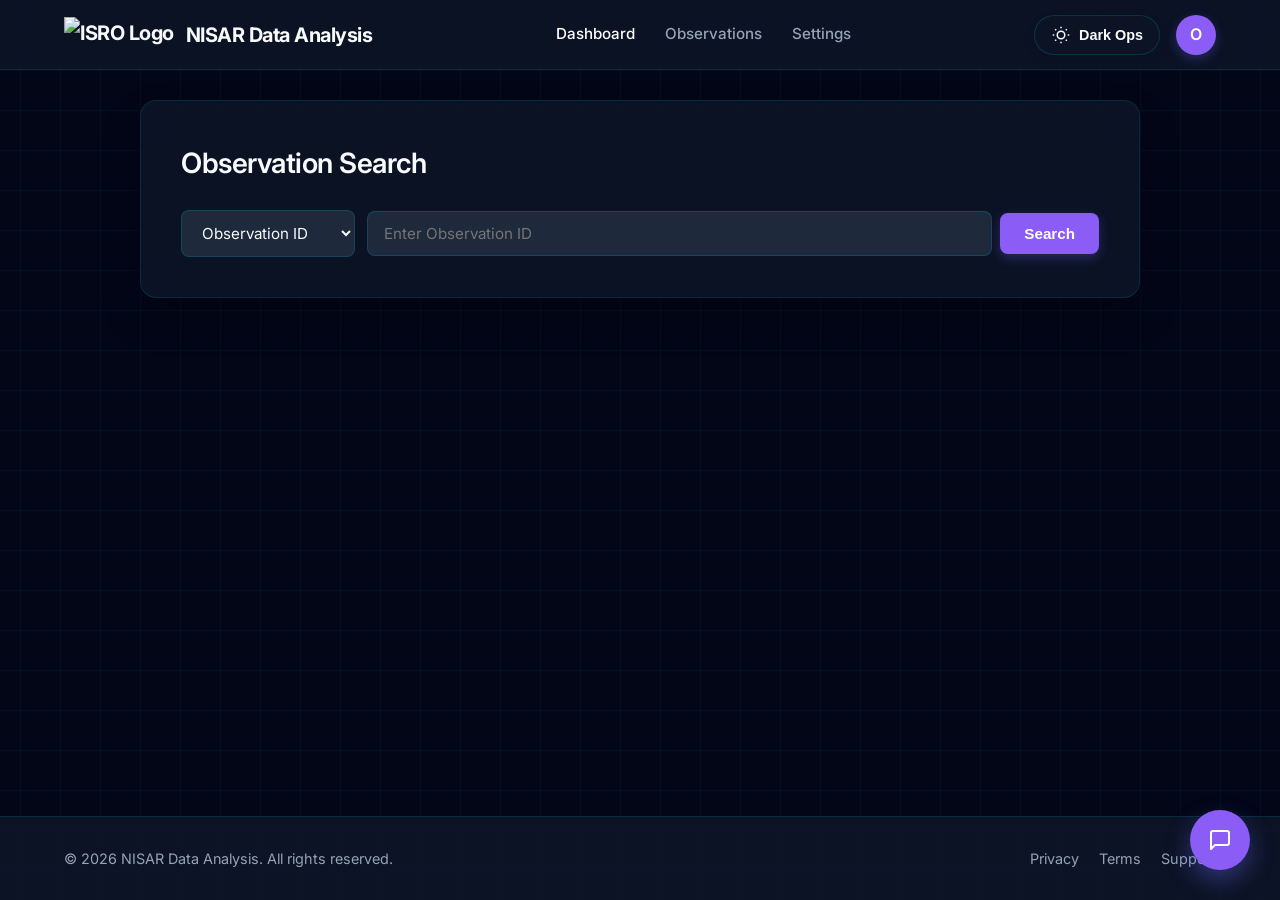
==== frontend/index.html @ b6ad2c94 "files added" ====
<!DOCTYPE html>
<html lang="en">
<head>
    <meta charset="UTF-8">
    <meta name="viewport" content="width=device-width, initial-scale=1.0">
    <title>NISAR Data Analysis</title>

    <!-- Google Fonts -->
    <link rel="preconnect" href="https://fonts.googleapis.com">
    <link rel="preconnect" href="https://fonts.gstatic.com" crossorigin>
    <link href="https://fonts.googleapis.com/css2?family=Inter:wght@300;400;500;600;700&display=swap" rel="stylesheet">

    <!-- external stylesheet -->
    <link rel="stylesheet" href="css/styles.css">
</head>
<body>

    <!-- Navbar -->
    <nav class="navbar">
        <div class="nav-brand">
            <img src="https://upload.wikimedia.org/wikipedia/en/5/58/ISRO_logo.svg" alt="ISRO Logo" style="height: 36px; object-fit: contain;">
            <span>NISAR Data Analysis</span>
        </div>
        <div class="nav-links">
            <a href="#" class="active">Dashboard</a>
            <a href="#">Observations</a>
            <a href="#">Settings</a>
        </div>
        <div class="nav-profile" style="display: flex; align-items: center; gap: 16px;">
            <button class="theme-toggle" id="themeToggle" aria-label="Toggle theme">
                <div class="toggle-icons">
                    <svg viewBox="0 0 24 24" class="sun-icon" fill="none" stroke="currentColor" stroke-width="2" width="18" height="18">
                        <circle cx="12" cy="12" r="5"></circle>
                        <line x1="12" y1="1" x2="12" y2="3"></line>
                        <line x1="12" y1="21" x2="12" y2="23"></line>
                        <line x1="4.22" y1="4.22" x2="5.64" y2="5.64"></line>
                        <line x1="18.36" y1="18.36" x2="19.78" y2="19.78"></line>
                        <line x1="1" y1="12" x2="3" y2="12"></line>
                        <line x1="21" y1="12" x2="23" y2="12"></line>
                        <line x1="4.22" y1="19.78" x2="5.64" y2="18.36"></line>
                        <line x1="18.36" y1="5.64" x2="19.78" y2="4.22"></line>
                    </svg>
                    <svg viewBox="0 0 24 24" class="moon-icon" fill="none" stroke="currentColor" stroke-width="2" width="18" height="18">
                        <path d="M21 12.79A9 9 0 1 1 11.21 3 7 7 0 0 0 21 12.79z"></path>
                    </svg>
                </div>
                <span id="themeStatusText">Dark Ops</span>
            </button>
            <div class="avatar">O</div>
        </div>
    </nav>

    <!-- Main Content -->
    <main class="main-content">
        <!-- root component -->
        <observations-app></observations-app>
    </main>

    <!-- Footer -->
    <footer class="footer">
        <div class="footer-content">
            <p>&copy; 2026 NISAR Data Analysis. All rights reserved.</p>
            <div class="footer-links">
                <a href="#">Privacy</a>
                <a href="#">Terms</a>
                <a href="#">Support</a>
            </div>
        </div>
    </footer>

    <!-- AI Chat Interface -->
    <div class="chat-widget" id="chatWidget">
        <div class="chat-header" id="chatHeader">
            <div class="chat-title">
                <span class="online-indicator"></span>
                AI Assistant
            </div>
            <button class="close-chat" id="closeChat">&times;</button>
        </div>
        <div class="chat-body" id="chatBody">
            <div class="message ai">
                Hi there! I'm your AI assistant. How can I help you with your observations today?
            </div>
        </div>
        <div class="chat-footer">
            <div class="chat-input-wrapper">
                <input type="text" id="chatInput" placeholder="Ask me anything...">
            </div>
            <button id="sendChat" class="send-btn">
                <svg viewBox="0 0 24 24" width="18" height="18" fill="none" stroke="currentColor" stroke-width="2">
                    <line x1="22" y1="2" x2="11" y2="13"></line>
                    <polygon points="22 2 15 22 11 13 2 9 22 2"></polygon>
                </svg>
            </button>
        </div>
    </div>

    <!-- Chat Toggle Button -->
    <button class="chat-toggle" id="chatToggle">
        <svg viewBox="0 0 24 24" width="24" height="24" fill="none" stroke="currentColor" stroke-width="2" stroke-linecap="round" stroke-linejoin="round">
            <path d="M21 15a2 2 0 0 1-2 2H7l-4 4V5a2 2 0 0 1 2-2h14a2 2 0 0 1 2 2z"></path>
        </svg>
    </button>

    <!-- Chat Logic -->
    <script>
        document.addEventListener('DOMContentLoaded', () => {
            const chatWidget = document.getElementById('chatWidget');
            const chatToggle = document.getElementById('chatToggle');
            const closeChat = document.getElementById('closeChat');
            const chatInput = document.getElementById('chatInput');
            const sendChat = document.getElementById('sendChat');
            const chatBody = document.getElementById('chatBody');

            // Theme Toggle Logic
            const themeToggle = document.getElementById('themeToggle');
            const themeStatusText = document.getElementById('themeStatusText');
            const body = document.body;
            
            // Function to update text
            const updateThemeText = (isLight) => {
                themeStatusText.textContent = isLight ? 'Light Lab' : 'Dark Ops';
            };

            // check saved preference
            if (localStorage.getItem('theme') === 'light') {
                body.classList.add('light-mode');
                updateThemeText(true);
            } else {
                updateThemeText(false);
            }

            themeToggle.addEventListener('click', () => {
                body.classList.toggle('light-mode');
                
                const isLight = body.classList.contains('light-mode');
                updateThemeText(isLight);
                
                if (isLight) {
                    localStorage.setItem('theme', 'light');
                } else {
                    localStorage.setItem('theme', 'dark');
                }
            });

            // Open chat
            chatToggle.addEventListener('click', () => {
                chatWidget.classList.add('active');
                chatToggle.style.transform = 'scale(0)';
            });

            // Close chat
            closeChat.addEventListener('click', () => {
                chatWidget.classList.remove('active');
                setTimeout(() => {
                    chatToggle.style.transform = 'scale(1)';
                }, 300);
            });

            // Send message
            const sendMessage = () => {
                const text = chatInput.value.trim();
                if (!text) return;

                // Add user message
                const userMsg = document.createElement('div');
                userMsg.className = 'message user';
                userMsg.textContent = text;
                chatBody.appendChild(userMsg);
                chatInput.value = '';
                
                chatBody.scrollTop = chatBody.scrollHeight;

                // Add AI mock response
                setTimeout(() => {
                    const aiMsgContainer = document.createElement('div');
                    aiMsgContainer.className = 'message ai typing';
                    aiMsgContainer.innerHTML = '<span></span><span></span><span></span>';
                    chatBody.appendChild(aiMsgContainer);
                    chatBody.scrollTop = chatBody.scrollHeight;

                    setTimeout(() => {
                        aiMsgContainer.className = 'message ai';
                        aiMsgContainer.innerHTML = ''; // clear typing indicator
                        aiMsgContainer.textContent = "I'm a frontend-only mock AI. I can't process backend requests right now, but your interface looks great! Let me know if you need to adjust anything.";
                        chatBody.scrollTop = chatBody.scrollHeight;
                    }, 1500);
                }, 400);
            };

            sendChat.addEventListener('click', sendMessage);
            chatInput.addEventListener('keypress', (e) => {
                if (e.key === 'Enter') sendMessage();
            });
        });
    </script>

    <!-- application logic as ES module -->
    <script type="module" src="js/app.js"></script>
</body>
</html>
---- frontend/css/styles.css ----
/* Space Analytics Theme Variables */
:root {
    /* Dark Mode (Default Space Theme) */
    --primary: #8b5cf6; /* Vibrant violet */
    --primary-hover: #7c3aed;
    --accent: #06b6d4; /* Cyan accent */
    --bg-color: #020617; /* Deepest blue/black */
    --surface: #0f172a;
    --surface-light: #1e293b;
    --text-main: #f8fafc;
    --text-muted: #94a3b8;
    --border: rgba(6, 182, 212, 0.2);
    --glass-bg: rgba(15, 23, 42, 0.75);
    --glass-border: rgba(6, 182, 212, 0.15);
    --grid-color: rgba(6, 182, 212, 0.05);
}

body.light-mode {
    /* Light Mode (Lab/Day Theme) */
    --primary: #4f46e5; /* Indigo */
    --primary-hover: #4338ca;
    --accent: #0284c7; /* Ocean blue */
    --bg-color: #f1f5f9; /* Slate 50 */
    --surface: #ffffff;
    --surface-light: #e2e8f0;
    --text-main: #0f172a;
    --text-muted: #475569;
    --border: rgba(15, 23, 42, 0.1);
    --glass-bg: rgba(255, 255, 255, 0.85);
    --glass-border: rgba(15, 23, 42, 0.08);
    --grid-color: rgba(15, 23, 42, 0.04);
}

* {
    box-sizing: border-box;
    margin: 0;
    padding: 0;
}

body {
    font-family: 'Inter', sans-serif;
    background-color: var(--bg-color);
    color: var(--text-main);
    display: flex;
    flex-direction: column;
    min-height: 100vh;
    line-height: 1.6;
    overflow-x: hidden;
    
    /* Space Grid Background */
    background-image: 
        linear-gradient(var(--grid-color) 1px, transparent 1px),
        linear-gradient(90deg, var(--grid-color) 1px, transparent 1px);
    background-size: 40px 40px;
    background-position: center;
    background-attachment: fixed;
    transition: background-color 0.3s ease, color 0.3s ease;
}

/* Navbar */
.navbar {
    position: fixed;
    top: 0;
    left: 0;
    right: 0;
    height: 70px;
    background: var(--glass-bg);
    backdrop-filter: blur(12px);
    -webkit-backdrop-filter: blur(12px);
    border-bottom: 1px solid var(--glass-border);
    display: flex;
    align-items: center;
    justify-content: space-between;
    padding: 0 5%;
    z-index: 1000;
}

.nav-brand {
    display: flex;
    align-items: center;
    gap: 12px;
    font-size: 1.25rem;
    font-weight: 700;
    color: var(--text-main);
    letter-spacing: -0.5px;
}

.brand-icon {
    width: 28px;
    height: 28px;
    color: var(--primary);
}

.nav-links {
    display: flex;
    gap: 30px;
}

.nav-links a {
    color: var(--text-muted);
    text-decoration: none;
    font-weight: 500;
    font-size: 0.95rem;
    transition: all 0.2s ease;
}

.nav-links a:hover, .nav-links a.active {
    color: #fff;
}

.nav-profile .avatar {
    width: 40px;
    height: 40px;
    border-radius: 50%;
    background: linear-gradient(135deg, var(--primary), #8b5cf6);
    display: flex;
    align-items: center;
    justify-content: center;
    font-weight: 600;
    color: #fff;
    box-shadow: 0 4px 12px rgba(99, 102, 241, 0.3);
    cursor: pointer;
    transition: transform 0.2s;
}

.nav-profile .avatar:hover {
    transform: scale(1.05);
}

/* Main Layout */
.main-content {
    flex: 1;
    margin-top: 100px;
    padding: 0 5%;
    margin-bottom: 60px;
}

/* Original Container but glassmorphic */
.container {
    max-width: 1000px;
    margin: auto;
    background: var(--glass-bg);
    backdrop-filter: blur(16px);
    -webkit-backdrop-filter: blur(16px);
    border: 1px solid var(--glass-border);
    padding: 40px;
    border-radius: 16px;
    box-shadow: 0 20px 40px rgba(0,0,0,0.2);
}

h2 {
    margin-bottom: 24px;
    font-weight: 600;
    font-size: 1.75rem;
    color: var(--text-main); /* Changed to use variable */
    letter-spacing: -0.5px;
}

.search-box {
    display: flex;
    gap: 12px;
    flex-wrap: wrap;
}

input, select {
    background: var(--surface-light); /* use variable instead of hardcoded rgba */
    border: 1px solid var(--border);
    padding: 12px 16px;
    font-size: 0.95rem;
    color: var(--text-main); /* Ensure visible text */
    border-radius: 8px;
    font-family: inherit;
    transition: all 0.2s;
}

body.light-mode input, body.light-mode select {
    background: #ffffff; /* pure white in light mode */
    border-color: #cbd5e1; /* visible border in light mode */
    color: #0f172a; /* dark text in light mode */
}

input:focus, select:focus {
    outline: none;
    border-color: var(--primary);
    box-shadow: 0 0 0 3px rgba(99, 102, 241, 0.2);
}

select {
    color: var(--text-main);
}
select option {
    background-color: var(--surface);
    color: var(--text-main);
}

body.light-mode select option {
    background-color: #ffffff;
    color: #0f172a;
}

/* Specific to date/time inputs which can have weird backgrounds in some browsers */
input[type="date"], input[type="time"] {
    color-scheme: dark;
}
body.light-mode input[type="date"], body.light-mode input[type="time"] {
    color-scheme: light;
}

#inputContainer {
    flex: 1;
}

#mainSearchInput {
    flex: 1;
    width: 100%;
}

button {
    padding: 12px 24px;
    font-size: 0.95rem;
    font-weight: 600;
    background: var(--primary);
    color: white; /* Buttons always look good with white text usually */
    border: none;
    cursor: pointer;
    border-radius: 8px;
    transition: all 0.2s;
    box-shadow: 0 4px 12px rgba(99, 102, 241, 0.3);
}

button:hover {
    background: var(--primary-hover);
    transform: translateY(-1px);
    box-shadow: 0 6px 16px rgba(99, 102, 241, 0.4);
}

button:active {
    transform: translateY(1px);
}

table {
    width: 100%;
    border-collapse: separate;
    border-spacing: 0;
    margin-top: 30px;
    overflow: hidden;
    border-radius: 8px;
    border: 1px solid var(--glass-border);
}

body.light-mode table {
    border-color: #cbd5e1; /* tighter border in light mode */
}

th, td {
    padding: 14px 16px;
    text-align: left;
    border-bottom: 1px solid var(--glass-border);
}

body.light-mode th, body.light-mode td {
    border-bottom-color: #e2e8f0; 
}

th {
    background: rgba(15, 23, 42, 0.8);
    color: var(--text-muted);
    font-weight: 600;
    font-size: 0.85rem;
    text-transform: uppercase;
    letter-spacing: 0.5px;
}

body.light-mode th {
    background: #f8fafc; /* light grey background */
    color: #475569; /* dark grey text */
}

td {
    color: var(--text-main);
    font-size: 0.95rem;
}

body.light-mode td {
    color: #0f172a; /* dark text */
}

tr:last-child td {
    border-bottom: none;
}

tr:hover td {
    background: rgba(255, 255, 255, 0.05); /* slightly lighter for dark mode */
}
body.light-mode tr:hover td {
    background: #f1f5f9; /* slate hover for light mode */
}

.error {
    color: #ef4444;
    background: rgba(239, 68, 68, 0.1);
    padding: 12px 16px;
    border-radius: 8px;
    border: 1px solid rgba(239, 68, 68, 0.2);
    margin-top: 20px;
    font-size: 0.95rem;
}

.session-block {
    border: 1px solid var(--glass-border);
    border-radius: 12px;
    padding: 20px;
    margin-bottom: 24px;
    background: var(--surface); /* Use surface instead of hardcoded rgba */
}
body.light-mode .session-block {
    background: #ffffff;
    border-color: #cbd5e1;
    box-shadow: 0 4px 6px -1px rgb(0 0 0 / 0.1);
}

.session-block h3 {
    margin-top: 0;
    color: var(--text-main);
    font-size: 1.25rem;
    font-weight: 600;
    margin-bottom: 16px;
}

.loading {
    margin-top: 20px;
    color: var(--text-muted);
    display: flex;
    align-items: center;
    gap: 10px;
}

.loading::after {
    content: "";
    width: 16px;
    height: 16px;
    border: 2px solid var(--text-muted);
    border-top-color: var(--primary);
    border-radius: 50%;
    animation: spin 1s linear infinite;
}

@keyframes spin {
    to { transform: rotate(360deg); }
}

/* Footer */
.footer {
    background: var(--glass-bg);
    border-top: 1px solid var(--glass-border);
    padding: 30px 5%;
    margin-top: auto;
}

.footer-content {
    display: flex;
    justify-content: space-between;
    align-items: center;
    color: var(--text-muted);
    font-size: 0.9rem;
}

.footer-links {
    display: flex;
    gap: 20px;
}

.footer-links a {
    color: var(--text-muted);
    text-decoration: none;
    transition: color 0.2s;
}

.footer-links a:hover {
    color: var(--text-main);
}

/* Chat Interface */
.chat-toggle {
    position: fixed;
    bottom: 30px;
    right: 30px;
    width: 60px;
    height: 60px;
    border-radius: 30px;
    background: linear-gradient(135deg, var(--primary), #8b5cf6);
    color: white;
    border: none;
    box-shadow: 0 10px 25px rgba(99, 102, 241, 0.4);
    cursor: pointer;
    z-index: 999;
    display: flex;
    align-items: center;
    justify-content: center;
    transition: transform 0.3s cubic-bezier(0.175, 0.885, 0.32, 1.275);
    padding: 0;
}

.chat-toggle:hover {
    transform: scale(1.1);
}

.chat-widget {
    position: fixed;
    bottom: 100px;
    right: 30px;
    width: 350px;
    height: 500px;
    background: var(--surface);
    border-radius: 20px;
    box-shadow: 0 25px 50px rgba(0,0,0,0.5);
    border: 1px solid var(--glass-border);
    display: flex;
    flex-direction: column;
    z-index: 1000;
    overflow: hidden;
    opacity: 0;
    pointer-events: none;
    transform: translateY(20px) scale(0.95);
    transition: all 0.3s cubic-bezier(0.175, 0.885, 0.32, 1.275);
    transform-origin: bottom right;
}

.chat-widget.active {
    opacity: 1;
    pointer-events: all;
    transform: translateY(0) scale(1);
}

.chat-header {
    background: rgba(15, 23, 42, 0.8);
    padding: 16px 20px;
    display: flex;
    justify-content: space-between;
    align-items: center;
    border-bottom: 1px solid var(--glass-border);
}

.chat-title {
    display: flex;
    align-items: center;
    gap: 10px;
    font-weight: 600;
    color: #fff;
}

.online-indicator {
    width: 8px;
    height: 8px;
    background: #10b981;
    border-radius: 50%;
    box-shadow: 0 0 8px #10b981;
}

.close-chat {
    background: transparent;
    border: none;
    color: var(--text-muted);
    font-size: 1.5rem;
    cursor: pointer;
    padding: 0;
    box-shadow: none;
    width: 24px;
    height: 24px;
    display: flex;
    align-items: center;
    justify-content: center;
}

.close-chat:hover {
    color: #fff;
    background: transparent;
    box-shadow: none;
    transform: none;
}

.chat-body {
    flex: 1;
    padding: 20px;
    overflow-y: auto;
    display: flex;
    flex-direction: column;
    gap: 16px;
}

.chat-body::-webkit-scrollbar {
    width: 6px;
}
.chat-body::-webkit-scrollbar-track {
    background: transparent;
}
.chat-body::-webkit-scrollbar-thumb {
    background: rgba(255,255,255,0.1);
    border-radius: 3px;
}

.message {
    max-width: 85%;
    padding: 12px 16px;
    border-radius: 14px;
    font-size: 0.9rem;
    line-height: 1.5;
    animation: fadeIn 0.3s ease;
    word-wrap: break-word;
}

@keyframes fadeIn {
    from { opacity: 0; transform: translateY(10px); }
    to { opacity: 1; transform: translateY(0); }
}

.message.ai {
    background: var(--surface-light);
    color: var(--text-main);
    align-self: flex-start;
    border-bottom-left-radius: 4px;
}

.message.user {
    background: var(--primary);
    color: #fff;
    align-self: flex-end;
    border-bottom-right-radius: 4px;
}

/* Typing animation for AI */
.typing {
    display: flex;
    gap: 4px;
    padding: 16px !important;
}

.typing span {
    display: inline-block;
    width: 6px;
    height: 6px;
    background: var(--text-muted);
    border-radius: 50%;
    animation: typing 1.4s infinite;
}

.typing span:nth-child(2) { animation-delay: 0.2s; }
.typing span:nth-child(3) { animation-delay: 0.4s; }

@keyframes typing {
    0%, 100% { transform: translateY(0); }
    50% { transform: translateY(-4px); }
}

.chat-footer {
    padding: 16px 20px;
    border-top: 1px solid var(--glass-border);
    display: flex;
    gap: 10px;
    background: rgba(30, 41, 59, 0.5);
    align-items: center;
}

.chat-footer .chat-input-wrapper {
    flex: 1;
    display: flex;
}

.chat-footer input {
    flex: 1;
    background: rgba(15, 23, 42, 0.6);
    border: 1px solid var(--glass-border);
    border-radius: 20px;
    padding: 10px 16px;
    font-size: 0.9rem;
    color: #fff;
}

.chat-footer input:focus {
    box-shadow: none;
    border-color: var(--text-muted);
}

.chat-footer button.send-btn {
    width: 40px;
    height: 40px;
    border-radius: 20px;
    padding: 0;
    display: flex;
    align-items: center;
    justify-content: center;
}

/* Theme Toggle */
.theme-toggle {
    background: rgba(15, 23, 42, 0.4);
    border: 1px solid var(--border);
    color: var(--text-main);
    height: 40px;
    padding: 0 16px;
    border-radius: 20px;
    display: flex;
    align-items: center;
    gap: 8px;
    cursor: pointer;
    transition: all 0.3s;
    font-weight: 600;
    font-size: 0.9rem;
    box-shadow: 0 4px 12px rgba(0,0,0,0.1);
}

body.light-mode .theme-toggle {
    background: #ffffff;
    border-color: #cbd5e1;
    color: #0f172a;
    box-shadow: 0 4px 12px rgba(0,0,0,0.05);
}

.theme-toggle:hover {
    background: var(--primary);
    color: #fff;
    border-color: var(--primary);
    transform: translateY(-2px);
    box-shadow: 0 6px 16px rgba(99, 102, 241, 0.3);
}

.toggle-icons {
    display: flex;
    align-items: center;
    justify-content: center;
    width: 20px;
}

body.light-mode .theme-toggle .moon-icon {
    display: block;
}
body.light-mode .theme-toggle .sun-icon {
    display: none;
}

body:not(.light-mode) .theme-toggle .moon-icon {
    display: none;
}
body:not(.light-mode) .theme-toggle .sun-icon {
    display: block;
}
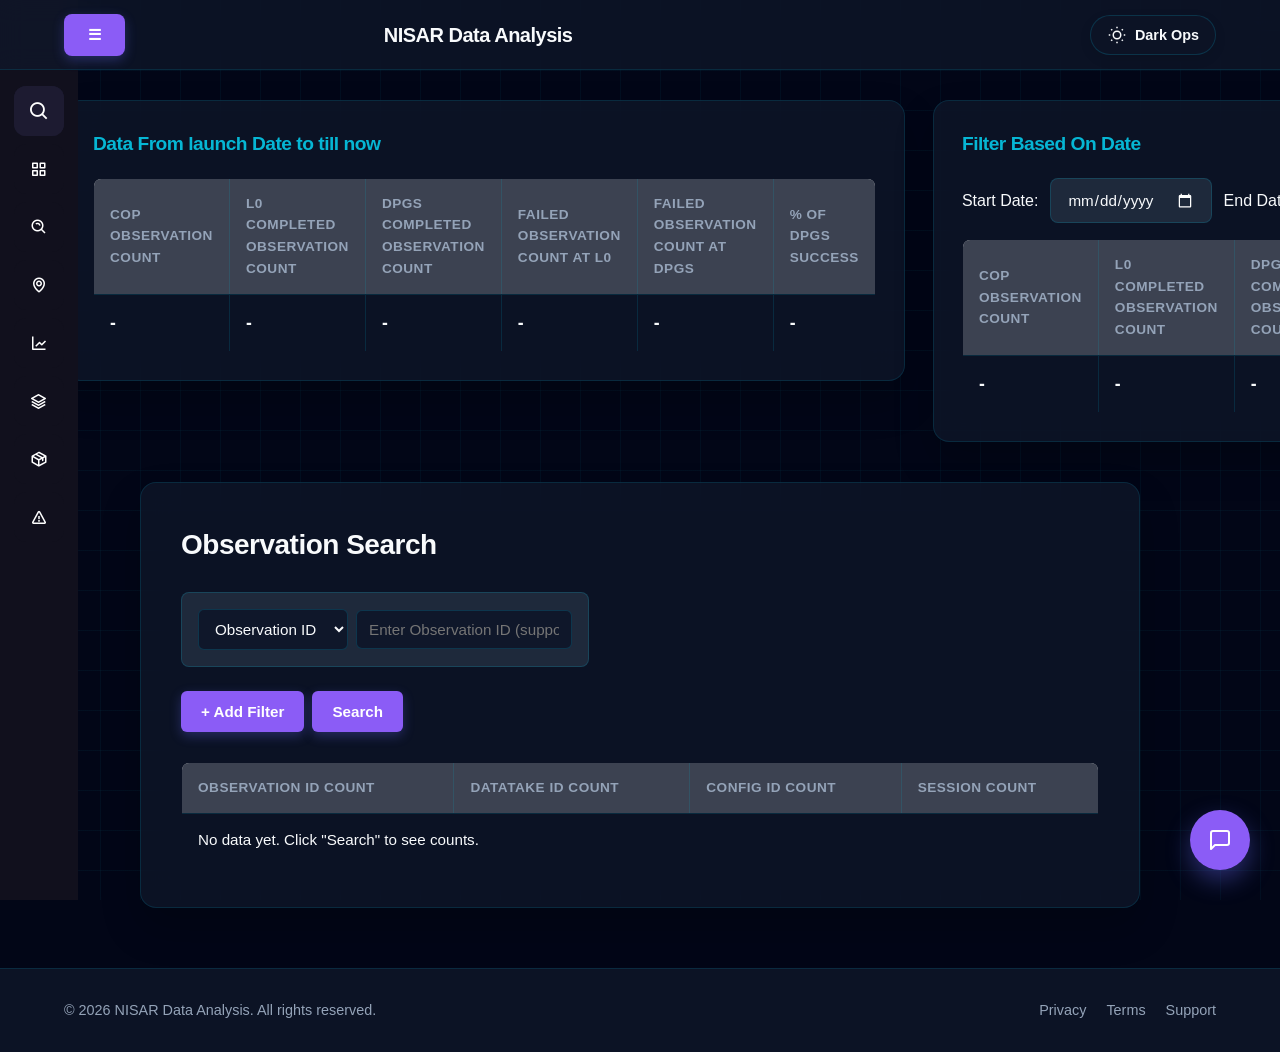
==== commit 5686df5c: "changes are done" ====
--- a/frontend/index.html
+++ b/frontend/index.html
@@ -9,6 +9,7 @@
     <link rel="preconnect" href="https://fonts.googleapis.com">
     <link rel="preconnect" href="https://fonts.gstatic.com" crossorigin>
     <link href="https://fonts.googleapis.com/css2?family=Inter:wght@300;400;500;600;700&display=swap" rel="stylesheet">
+    <link href='https://unpkg.com/boxicons@2.1.4/css/boxicons.min.css' rel='stylesheet'>
 
     <!-- external stylesheet -->
     <link rel="stylesheet" href="css/styles.css">
@@ -17,14 +18,14 @@
 
     <!-- Navbar -->
     <nav class="navbar">
+        <button id="menuToggle" class="menu-toggle">☰</button>
         <div class="nav-brand">
-            <img src="https://upload.wikimedia.org/wikipedia/en/5/58/ISRO_logo.svg" alt="ISRO Logo" style="height: 36px; object-fit: contain;">
             <span>NISAR Data Analysis</span>
         </div>
         <div class="nav-links">
-            <a href="#" class="active">Dashboard</a>
+            <!-- <a href="#" class="active">Dashboard</a>
             <a href="#">Observations</a>
-            <a href="#">Settings</a>
+            <a href="#">Settings</a> -->
         </div>
         <div class="nav-profile" style="display: flex; align-items: center; gap: 16px;">
             <button class="theme-toggle" id="themeToggle" aria-label="Toggle theme">
@@ -46,15 +47,99 @@
                 </div>
                 <span id="themeStatusText">Dark Ops</span>
             </button>
-            <div class="avatar">O</div>
+            <!-- <div class="avatar">O</div> -->
         </div>
     </nav>
+ <div class="layout">
+
+    <aside class="sidebar" id="sidebar">
+
+    <div class="logo-details">
+        <span class="logo_name">NISAR</span>
+        <i class='bx bx-menu' id="sidebarToggle"></i>
+    </div>
+
+    <ul class="nav-list">
+
+        <li>
+            <i class='bx bx-search'></i>
+            <input type="text" placeholder="Search...">
+            <span class="tooltip">Search</span>
+        </li>
+
+        <li>
+            <a href="#">
+                <i class='bx bx-grid-alt'></i>
+                <span class="links_name">Dashboard</span>
+            </a>
+            <span class="tooltip">Dashboard</span>
+        </li>
+
+        <li>
+            <a href="#">
+                <i class='bx bx-search-alt'></i>
+                <span class="links_name">Observation Explorer</span>
+            </a>
+            <span class="tooltip">Observations</span>
+        </li>
+
+        <li>
+            <a href="#">
+                <i class='bx bx-map'></i>
+                <span class="links_name">World Map</span>
+            </a>
+            <span class="tooltip">World Map</span>
+        </li>
+
+        <li>
+            <a href="#">
+                <i class='bx bx-line-chart'></i>
+                <span class="links_name">Analytics</span>
+            </a>
+            <span class="tooltip">Analytics</span>
+        </li>
+
+        <li>
+            <a href="#">
+                <i class='bx bx-layer'></i>
+                <span class="links_name">Patch Statistics</span>
+            </a>
+            <span class="tooltip">Patch Stats</span>
+        </li>
+
+        <li>
+            <a href="#">
+                <i class='bx bx-package'></i>
+                <span class="links_name">Products</span>
+            </a>
+            <span class="tooltip">Products</span>
+        </li>
+
+        <li>
+            <a href="#">
+                <i class='bx bx-error'></i>
+                <span class="links_name">Failures</span>
+            </a>
+            <span class="tooltip">Failures</span>
+        </li>
+
+    </ul>
+
+</aside>
 
     <!-- Main Content -->
     <main class="main-content">
-        <!-- root component -->
+
+        <div class="dashboard-grid">
+            <initial-table></initial-table>
+            <time-based-initial-table></time-based-initial-table>
+        </div>
+
         <observations-app></observations-app>
+
     </main>
+
+</div>
 
     <!-- Footer -->
     <footer class="footer">
--- a/frontend/css/styles.css
+++ b/frontend/css/styles.css
@@ -643,4 +643,473 @@
 }
 body:not(.light-mode) .theme-toggle .sun-icon {
     display: block;
+}
+
+/* Multi-Filter UI Styles */
+#filtersContainer {
+    display: flex;
+    flex-direction: column;
+    gap: 12px;
+}
+
+#primaryFilter {
+    padding: 16px;
+    background: var(--surface-light);
+    border-radius: 8px;
+    border: 1px solid var(--border);
+}
+
+#primaryFilter > div {
+    display: flex;
+    gap: 12px;
+    align-items: center;
+    flex-wrap: wrap;
+}
+
+#primaryFilter select,
+#additionalFilters select {
+    padding: 10px 12px;
+    background: var(--surface);
+    border: 1px solid var(--border);
+    color: var(--text-main);
+    border-radius: 6px;
+    font-size: 0.95rem;
+    cursor: pointer;
+    transition: all 0.2s;
+    min-width: 150px;
+}
+
+#primaryFilter select:hover,
+#additionalFilters select:hover {
+    border-color: var(--accent);
+    background: var(--surface-light);
+}
+
+#primaryFilter select:focus,
+#additionalFilters select:focus {
+    outline: none;
+    border-color: var(--primary);
+    box-shadow: 0 0 0 3px rgba(139, 92, 246, 0.1);
+}
+
+#primaryInputContainer,
+[id^="filterInputs-"] {
+    display: flex;
+    gap: 6px;
+    align-items: center;
+    flex-wrap: wrap;
+}
+
+#primaryInputContainer input,
+[id^="filterInputs-"] input {
+    padding: 10px 12px;
+    background: var(--surface);
+    border: 1px solid var(--border);
+    color: var(--text-main);
+    border-radius: 6px;
+    font-size: 0.95rem;
+    transition: all 0.2s;
+}
+
+#primaryInputContainer input:focus,
+[id^="filterInputs-"] input:focus {
+    outline: none;
+    border-color: var(--primary);
+    box-shadow: 0 0 0 3px rgba(139, 92, 246, 0.1);
+}
+
+#primaryInputContainer label,
+[id^="filterInputs-"] label {
+    color: var(--text-muted);
+    white-space: nowrap;
+    font-size: 0.9rem;
+}
+
+#additionalFilters {
+    display: flex;
+    flex-direction: column;
+    gap: 12px;
+}
+
+[id^="filter-filter-"] {
+    padding: 12px;
+    background: var(--surface-light);
+    border-radius: 8px;
+    border: 1px solid var(--border);
+    display: flex;
+    gap: 12px;
+    align-items: center;
+    flex-wrap: wrap;
+}
+
+.remove-filter-btn {
+    padding: 8px 14px;
+    background: #dc2626;
+    color: white;
+    border: none;
+    border-radius: 6px;
+    cursor: pointer;
+    font-size: 0.85rem;
+    font-weight: 600;
+    transition: all 0.2s;
+    white-space: nowrap;
+}
+
+.remove-filter-btn:hover {
+    background: #991b1b;
+    transform: translateY(-1px);
+    box-shadow: 0 2px 8px rgba(220, 38, 38, 0.3);
+}
+
+#addFilterBtn {
+    align-self: flex-start;
+}
+
+/* Buttons styling for search and add filter */
+#filtersContainer button {
+    padding: 12px 20px;
+    background: var(--primary);
+    color: white;
+    border: none;
+    border-radius: 6px;
+    cursor: pointer;
+    font-weight: 600;
+    font-size: 0.95rem;
+    transition: all 0.2s;
+}
+
+#filtersContainer button:hover:not(:disabled) {
+    background: var(--primary-hover);
+    transform: translateY(-2px);
+    box-shadow: 0 4px 12px rgba(139, 92, 246, 0.3);
+}
+
+#filtersContainer button:disabled {
+    opacity: 0.5;
+    cursor: not-allowed;
+}
+
+/* ============================= */
+/* DASHBOARD METRIC GRID */
+/* ============================= */
+
+.dashboard-grid{
+    display: grid;
+    grid-template-columns: 1fr 1fr;
+    gap: 28px;
+    margin-bottom: 40px;
+}
+
+/* make containers fill grid */
+.dashboard-grid .container{
+    max-width: 100%;
+    padding: 28px;
+}
+
+/* metric header style */
+
+.dashboard-grid h2{
+    font-size: 1.2rem;
+    font-weight: 600;
+    margin-bottom: 18px;
+    color: var(--accent);
+}
+
+/* metric table compact style */
+
+.dashboard-grid table{
+    margin-top: 0;
+}
+
+/* metric numbers bigger */
+
+.dashboard-grid td{
+    font-size: 1.1rem;
+    font-weight: 600;
+}
+
+/* smooth hover */
+
+.dashboard-grid .container:hover{
+    transform: translateY(-3px);
+    transition: transform 0.25s ease;
+    box-shadow: 0 25px 45px rgba(0,0,0,0.25);
+}
+
+/* responsive */
+
+@media (max-width: 1000px){
+    .dashboard-grid{
+        grid-template-columns: 1fr;
+    }
+}
+
+* {
+    margin: 0;
+    padding: 0;
+    box-sizing: border-box;
+    font-family: "Poppins", sans-serif;
+}
+
+.sidebar {
+    position: fixed;
+    left: 0;
+    top: 0;
+    height: 100%;
+    width: 78px;
+    background: #11101D;
+    padding: 6px 14px;
+    z-index: 1;
+    transition: all 0.5s ease;
+}
+
+.sidebar.open {
+    width: 250px;
+}
+
+.sidebar .logo-details {
+    height: 60px;
+    display: flex;
+    align-items: center;
+    justify-content: space-between;
+    position: relative;
+}
+
+.sidebar .logo-details .logo_name {
+    color: #fff;
+    font-size: 20px;
+    font-weight: 600;
+    opacity: 0;
+    transition: all 0.5s ease;
+}
+
+.sidebar.open .logo-details,
+.sidebar.open .logo-details .logo_name {
+    opacity: 1;
+}
+
+.sidebar .logo-details #btn {
+    position: absolute;
+    top: 50%;
+    right: 0;
+    transform: translateY(-50%);
+    font-size: 22px;
+    text-align: center;
+    cursor: pointer;
+    transition: all 0.5s ease;
+}
+
+.sidebar.open .logo-details #btn {
+    text-align: center;
+}
+
+.sidebar i {
+    color: #fff;
+    height: 60px;
+    min-width: 50px;
+    font-size: 28px;
+    text-align: center;
+    line-height: 60px;
+}
+
+.sidebar .nav-list {
+    margin-top: 20px;
+    height: 100%;
+}
+
+.sidebar li {
+    position: relative;
+    margin: 8px 0;
+    list-style: none;
+}
+
+.sidebar input {
+    font-size: 15px;
+    color: #fff;
+    font-weight: 400;
+    outline: none;
+    height: 50px;
+    width: 100%;
+    border: none;
+    border-radius: 12px;
+    transition: all 0.5s ease;
+    background: #1d1b31;
+}
+
+.sidebar.open input {
+    padding: 0 20px 0 50px;
+    width: 100%;
+}
+
+.sidebar .bx-search {
+    position: absolute;
+    top: 50%;
+    left: 0;
+    transform: translateY(-50%);
+    font-size: 22px;
+    background: #1d1b31;
+    color: #fff;
+}
+
+.sidebar .bx-search:hover {
+    background: #fff;
+    color: #11101D;
+}
+
+.sidebar.open .bx-search:hover {
+    background: #1d1b31;
+    color: #fff;
+}
+
+.sidebar li i {
+    height: 50px;
+    line-height: 50px;
+    font-size: 18px;
+    border-radius: 12px;
+}
+
+.sidebar li a {
+    display: flex;
+    height: 100%;
+    width: 100%;
+    border-radius: 12px;
+    align-items: center;
+    text-decoration: none;
+    transition: all 0.4s ease;
+    background: #11101D;
+}
+
+.sidebar li a:hover {
+    background: #fff;
+}
+
+.sidebar li a .links_name {
+    color: #fff;
+    font-size: 15px;
+    font-weight: 400;
+    white-space: nowrap;
+    opacity: 0;
+    pointer-events: none;
+    transition: 0.4s;
+}
+
+.sidebar.open li a .links_name {
+    opacity: 1;
+    pointer-events: auto;
+}
+
+.sidebar li a:hover .links_name,
+.sidebar li a:hover i {
+    transition: all 0.5s ease;
+    color: #11101D;
+}
+
+.sidebar li .tooltip {
+    position: absolute;
+    top: -20px;
+    left: calc(100% + 15px);
+    background: #fff;
+    box-shadow: 0 5px 10px rgba(0, 0, 0, 0.3);
+    padding: 6px 12px;
+    border-radius: 4px;
+    font-size: 15px;
+    font-weight: 400;
+    opacity: 0;
+    white-space: nowrap;
+    pointer-events: none;
+    transition: 0s;
+}
+
+.sidebar li:hover .tooltip {
+    opacity: 1;
+    pointer-events: auto;
+    transition: all 0.4s ease;
+    top: 50%;
+    transform: translateY(-50%);
+}
+
+.sidebar.open li .tooltip {
+    display: none;
+}
+
+.sidebar li.profile {
+    position: fixed;
+    height: 60px;
+    width: 78px;
+    left: 0;
+    bottom: -8px;
+    padding: 10px 14px;
+    background: #1d1b31;
+    transition: all 0.5s ease;
+    overflow: hidden;
+}
+
+.sidebar.open li.profile {
+    width: 250px;
+}
+
+.sidebar li .profile-details {
+    display: flex;
+    align-items: center;
+    flex-wrap: nowrap;
+}
+
+.sidebar li img {
+    height: 45px;
+    width: 45px;
+    object-fit: contain;
+    border-radius: 6px;
+    margin-right: 10px;
+}
+
+.sidebar li.profile .name,
+.sidebar li.profile .job {
+    font-size: 15px;
+    font-weight: 400;
+    color: #fff;
+    white-space: nowrap;
+}
+
+.sidebar li.profile .job {
+    font-size: 12px;
+}
+
+.sidebar .profile #log_out {
+    position: absolute;
+    top: 50%;
+    right: 0;
+    transform: translateY(-50%);
+    background: #1d1b31;
+    width: 100%;
+    height: 60px;
+    line-height: 60px;
+    transition: all 0.5s ease;
+}
+
+.sidebar.open .profile #log_out {
+    width: 50px;
+    background: none;
+}
+
+.home-section {
+    position: relative;
+    background: #e4e9f7;
+    min-height: 100vh;
+    top: 0;
+    left: 78px;
+    width: calc(100% -78px);
+    transition: all 0.5s ease;
+}
+
+.sidebar.open~.home-section {
+    left: 250px;
+    width: calc(100%-250px);
+}
+
+.home-section .text {
+    display: inline-block;
+    color: #11101D;
+    font-size: 25px;
+    font-weight: 500;
+    margin: 18px;
 }
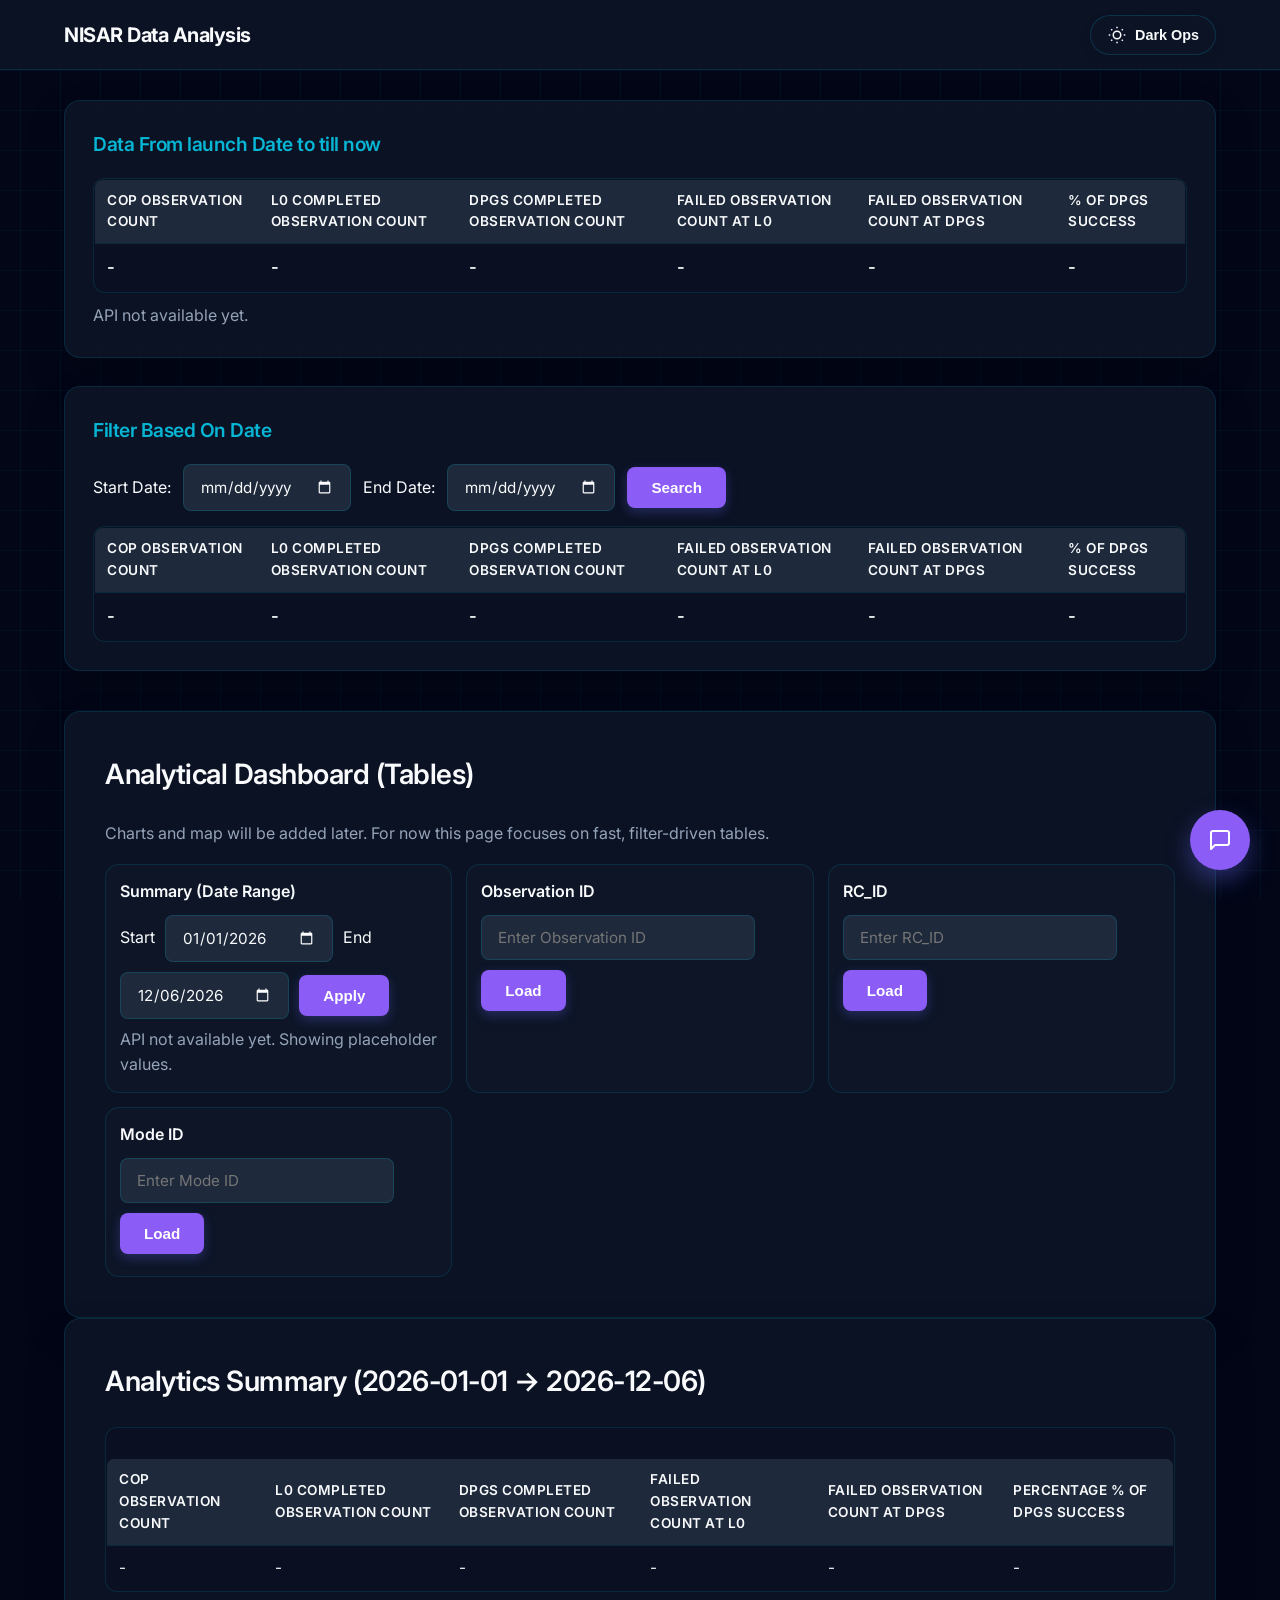
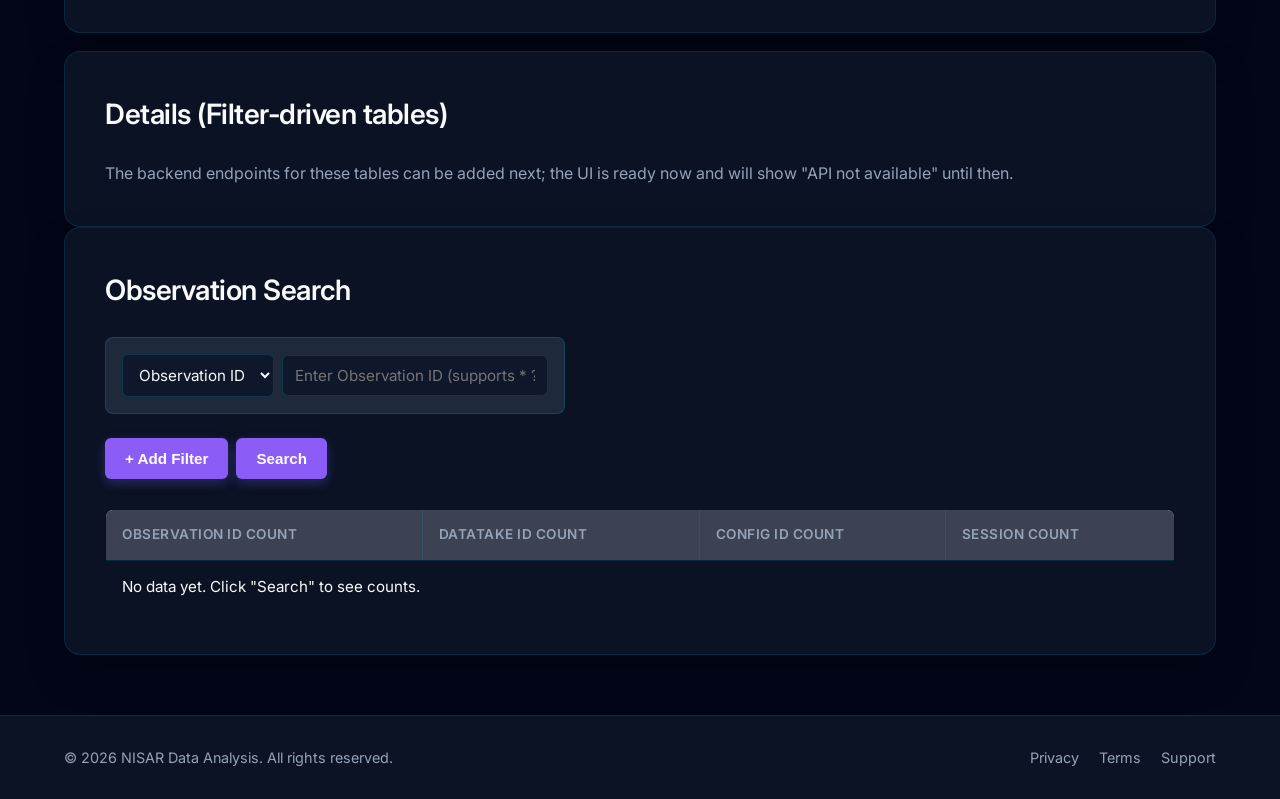
==== commit b1c22c49: "changes made" ====
--- a/frontend/index.html
+++ b/frontend/index.html
@@ -9,7 +9,6 @@
     <link rel="preconnect" href="https://fonts.googleapis.com">
     <link rel="preconnect" href="https://fonts.gstatic.com" crossorigin>
     <link href="https://fonts.googleapis.com/css2?family=Inter:wght@300;400;500;600;700&display=swap" rel="stylesheet">
-    <link href='https://unpkg.com/boxicons@2.1.4/css/boxicons.min.css' rel='stylesheet'>
 
     <!-- external stylesheet -->
     <link rel="stylesheet" href="css/styles.css">
@@ -18,7 +17,7 @@
 
     <!-- Navbar -->
     <nav class="navbar">
-        <button id="menuToggle" class="menu-toggle">☰</button>
+        <!-- Sidebar removed -->
         <div class="nav-brand">
             <span>NISAR Data Analysis</span>
         </div>
@@ -50,83 +49,6 @@
             <!-- <div class="avatar">O</div> -->
         </div>
     </nav>
- <div class="layout">
-
-    <aside class="sidebar" id="sidebar">
-
-    <div class="logo-details">
-        <span class="logo_name">NISAR</span>
-        <i class='bx bx-menu' id="sidebarToggle"></i>
-    </div>
-
-    <ul class="nav-list">
-
-        <li>
-            <i class='bx bx-search'></i>
-            <input type="text" placeholder="Search...">
-            <span class="tooltip">Search</span>
-        </li>
-
-        <li>
-            <a href="#">
-                <i class='bx bx-grid-alt'></i>
-                <span class="links_name">Dashboard</span>
-            </a>
-            <span class="tooltip">Dashboard</span>
-        </li>
-
-        <li>
-            <a href="#">
-                <i class='bx bx-search-alt'></i>
-                <span class="links_name">Observation Explorer</span>
-            </a>
-            <span class="tooltip">Observations</span>
-        </li>
-
-        <li>
-            <a href="#">
-                <i class='bx bx-map'></i>
-                <span class="links_name">World Map</span>
-            </a>
-            <span class="tooltip">World Map</span>
-        </li>
-
-        <li>
-            <a href="#">
-                <i class='bx bx-line-chart'></i>
-                <span class="links_name">Analytics</span>
-            </a>
-            <span class="tooltip">Analytics</span>
-        </li>
-
-        <li>
-            <a href="#">
-                <i class='bx bx-layer'></i>
-                <span class="links_name">Patch Statistics</span>
-            </a>
-            <span class="tooltip">Patch Stats</span>
-        </li>
-
-        <li>
-            <a href="#">
-                <i class='bx bx-package'></i>
-                <span class="links_name">Products</span>
-            </a>
-            <span class="tooltip">Products</span>
-        </li>
-
-        <li>
-            <a href="#">
-                <i class='bx bx-error'></i>
-                <span class="links_name">Failures</span>
-            </a>
-            <span class="tooltip">Failures</span>
-        </li>
-
-    </ul>
-
-</aside>
-
     <!-- Main Content -->
     <main class="main-content">
 
@@ -135,11 +57,11 @@
             <time-based-initial-table></time-based-initial-table>
         </div>
 
+        <analytics-dashboard data-launch-date="2026-01-01"></analytics-dashboard>
+
         <observations-app></observations-app>
 
     </main>
-
-</div>
 
     <!-- Footer -->
     <footer class="footer">
--- a/frontend/css/styles.css
+++ b/frontend/css/styles.css
@@ -137,7 +137,7 @@
 
 /* Original Container but glassmorphic */
 .container {
-    max-width: 1000px;
+    max-width: 1200px;
     margin: auto;
     background: var(--glass-bg);
     backdrop-filter: blur(16px);
@@ -226,6 +226,81 @@
     border-radius: 8px;
     transition: all 0.2s;
     box-shadow: 0 4px 12px rgba(99, 102, 241, 0.3);
+}
+
+/* Analytics dashboard (tables only for now) */
+.analytics-dashboard .filters-grid {
+    display: grid;
+    grid-template-columns: repeat(auto-fit, minmax(260px, 1fr));
+    gap: 14px;
+    margin-top: 16px;
+}
+
+.analytics-dashboard .filter-card {
+    background: var(--glass-bg);
+    border: 1px solid var(--glass-border);
+    border-radius: 14px;
+    padding: 14px;
+}
+
+.analytics-dashboard .filter-title {
+    font-weight: 600;
+    margin-bottom: 10px;
+}
+
+.analytics-dashboard .filter-row {
+    display: flex;
+    gap: 10px;
+    flex-wrap: wrap;
+    align-items: center;
+}
+
+.muted {
+    color: var(--text-muted);
+}
+
+.table-wrap {
+    width: 100%;
+    overflow: auto;
+    border-radius: 12px;
+    border: 1px solid var(--glass-border);
+    background: rgba(0,0,0,0.08);
+}
+
+body.light-mode .table-wrap {
+    background: rgba(255,255,255,0.65);
+}
+
+table.data-table {
+    width: 100%;
+    border-collapse: collapse;
+    text-align: left;
+    min-width: 0; /* allow full shrink on small screens */
+}
+
+table.data-table thead th {
+    position: sticky;
+    top: 0;
+    background: var(--surface-light);
+    color: var(--text-main);
+    border-bottom: 1px solid var(--glass-border);
+    padding: 10px 12px;
+    font-weight: 600;
+}
+
+.dashboard-grid table.data-table tbody td {
+    font-size: 1.05rem;
+    font-weight: 600;
+}
+
+table.data-table tbody td {
+    border-bottom: 1px solid rgba(148, 163, 184, 0.18);
+    padding: 10px 12px;
+    vertical-align: top;
+}
+
+table.data-table tbody tr:hover td {
+    background: rgba(6, 182, 212, 0.06);
 }
 
 button:hover {
@@ -795,7 +870,7 @@
 
 .dashboard-grid{
     display: grid;
-    grid-template-columns: 1fr 1fr;
+    grid-template-columns: 1fr; /* stack for full-width visibility */
     gap: 28px;
     margin-bottom: 40px;
 }
@@ -816,16 +891,8 @@
 }
 
 /* metric table compact style */
-
 .dashboard-grid table{
     margin-top: 0;
-}
-
-/* metric numbers bigger */
-
-.dashboard-grid td{
-    font-size: 1.1rem;
-    font-weight: 600;
 }
 
 /* smooth hover */
@@ -836,280 +903,7 @@
     box-shadow: 0 25px 45px rgba(0,0,0,0.25);
 }
 
-/* responsive */
-
-@media (max-width: 1000px){
-    .dashboard-grid{
-        grid-template-columns: 1fr;
-    }
-}
-
-* {
-    margin: 0;
-    padding: 0;
-    box-sizing: border-box;
-    font-family: "Poppins", sans-serif;
-}
-
-.sidebar {
-    position: fixed;
-    left: 0;
-    top: 0;
-    height: 100%;
-    width: 78px;
-    background: #11101D;
-    padding: 6px 14px;
-    z-index: 1;
-    transition: all 0.5s ease;
-}
-
-.sidebar.open {
-    width: 250px;
-}
-
-.sidebar .logo-details {
-    height: 60px;
-    display: flex;
-    align-items: center;
-    justify-content: space-between;
-    position: relative;
-}
-
-.sidebar .logo-details .logo_name {
-    color: #fff;
-    font-size: 20px;
-    font-weight: 600;
-    opacity: 0;
-    transition: all 0.5s ease;
-}
-
-.sidebar.open .logo-details,
-.sidebar.open .logo-details .logo_name {
-    opacity: 1;
-}
-
-.sidebar .logo-details #btn {
-    position: absolute;
-    top: 50%;
-    right: 0;
-    transform: translateY(-50%);
-    font-size: 22px;
-    text-align: center;
-    cursor: pointer;
-    transition: all 0.5s ease;
-}
-
-.sidebar.open .logo-details #btn {
-    text-align: center;
-}
-
-.sidebar i {
-    color: #fff;
-    height: 60px;
-    min-width: 50px;
-    font-size: 28px;
-    text-align: center;
-    line-height: 60px;
-}
-
-.sidebar .nav-list {
-    margin-top: 20px;
-    height: 100%;
-}
-
-.sidebar li {
-    position: relative;
-    margin: 8px 0;
-    list-style: none;
-}
-
-.sidebar input {
-    font-size: 15px;
-    color: #fff;
-    font-weight: 400;
-    outline: none;
-    height: 50px;
-    width: 100%;
-    border: none;
-    border-radius: 12px;
-    transition: all 0.5s ease;
-    background: #1d1b31;
-}
-
-.sidebar.open input {
-    padding: 0 20px 0 50px;
-    width: 100%;
-}
-
-.sidebar .bx-search {
-    position: absolute;
-    top: 50%;
-    left: 0;
-    transform: translateY(-50%);
-    font-size: 22px;
-    background: #1d1b31;
-    color: #fff;
-}
-
-.sidebar .bx-search:hover {
-    background: #fff;
-    color: #11101D;
-}
-
-.sidebar.open .bx-search:hover {
-    background: #1d1b31;
-    color: #fff;
-}
-
-.sidebar li i {
-    height: 50px;
-    line-height: 50px;
-    font-size: 18px;
-    border-radius: 12px;
-}
-
-.sidebar li a {
-    display: flex;
-    height: 100%;
-    width: 100%;
-    border-radius: 12px;
-    align-items: center;
-    text-decoration: none;
-    transition: all 0.4s ease;
-    background: #11101D;
-}
-
-.sidebar li a:hover {
-    background: #fff;
-}
-
-.sidebar li a .links_name {
-    color: #fff;
-    font-size: 15px;
-    font-weight: 400;
-    white-space: nowrap;
-    opacity: 0;
-    pointer-events: none;
-    transition: 0.4s;
-}
-
-.sidebar.open li a .links_name {
-    opacity: 1;
-    pointer-events: auto;
-}
-
-.sidebar li a:hover .links_name,
-.sidebar li a:hover i {
-    transition: all 0.5s ease;
-    color: #11101D;
-}
-
-.sidebar li .tooltip {
-    position: absolute;
-    top: -20px;
-    left: calc(100% + 15px);
-    background: #fff;
-    box-shadow: 0 5px 10px rgba(0, 0, 0, 0.3);
-    padding: 6px 12px;
-    border-radius: 4px;
-    font-size: 15px;
-    font-weight: 400;
-    opacity: 0;
-    white-space: nowrap;
-    pointer-events: none;
-    transition: 0s;
-}
-
-.sidebar li:hover .tooltip {
-    opacity: 1;
-    pointer-events: auto;
-    transition: all 0.4s ease;
-    top: 50%;
-    transform: translateY(-50%);
-}
-
-.sidebar.open li .tooltip {
-    display: none;
-}
-
-.sidebar li.profile {
-    position: fixed;
-    height: 60px;
-    width: 78px;
-    left: 0;
-    bottom: -8px;
-    padding: 10px 14px;
-    background: #1d1b31;
-    transition: all 0.5s ease;
-    overflow: hidden;
-}
-
-.sidebar.open li.profile {
-    width: 250px;
-}
-
-.sidebar li .profile-details {
-    display: flex;
-    align-items: center;
-    flex-wrap: nowrap;
-}
-
-.sidebar li img {
-    height: 45px;
-    width: 45px;
-    object-fit: contain;
-    border-radius: 6px;
-    margin-right: 10px;
-}
-
-.sidebar li.profile .name,
-.sidebar li.profile .job {
-    font-size: 15px;
-    font-weight: 400;
-    color: #fff;
-    white-space: nowrap;
-}
-
-.sidebar li.profile .job {
-    font-size: 12px;
-}
-
-.sidebar .profile #log_out {
-    position: absolute;
-    top: 50%;
-    right: 0;
-    transform: translateY(-50%);
-    background: #1d1b31;
-    width: 100%;
-    height: 60px;
-    line-height: 60px;
-    transition: all 0.5s ease;
-}
-
-.sidebar.open .profile #log_out {
-    width: 50px;
-    background: none;
-}
-
-.home-section {
-    position: relative;
-    background: #e4e9f7;
-    min-height: 100vh;
-    top: 0;
-    left: 78px;
-    width: calc(100% -78px);
-    transition: all 0.5s ease;
-}
-
-.sidebar.open~.home-section {
-    left: 250px;
-    width: calc(100%-250px);
-}
-
-.home-section .text {
-    display: inline-block;
-    color: #11101D;
-    font-size: 25px;
-    font-weight: 500;
-    margin: 18px;
-}+/* (grid already 1 column; keep media block free for future if needed) */
+
+
+/* Sidebar removed */
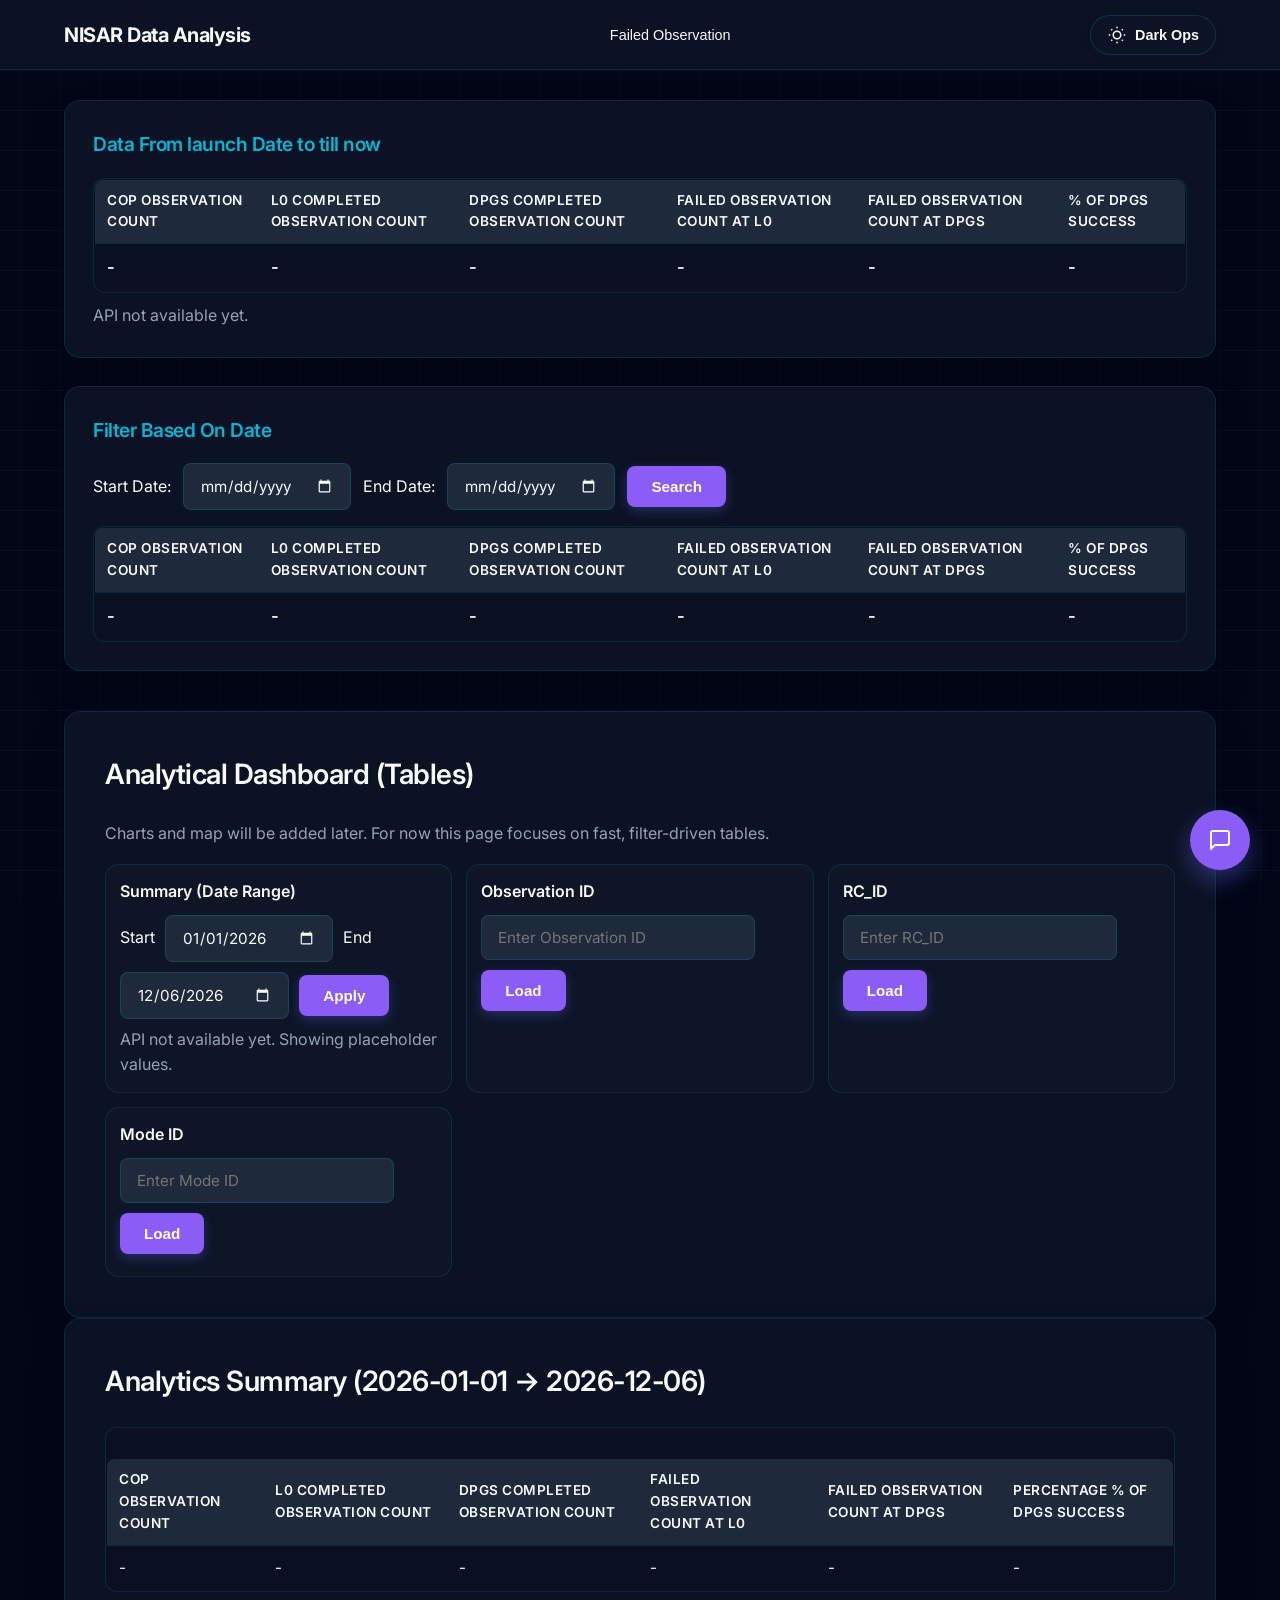
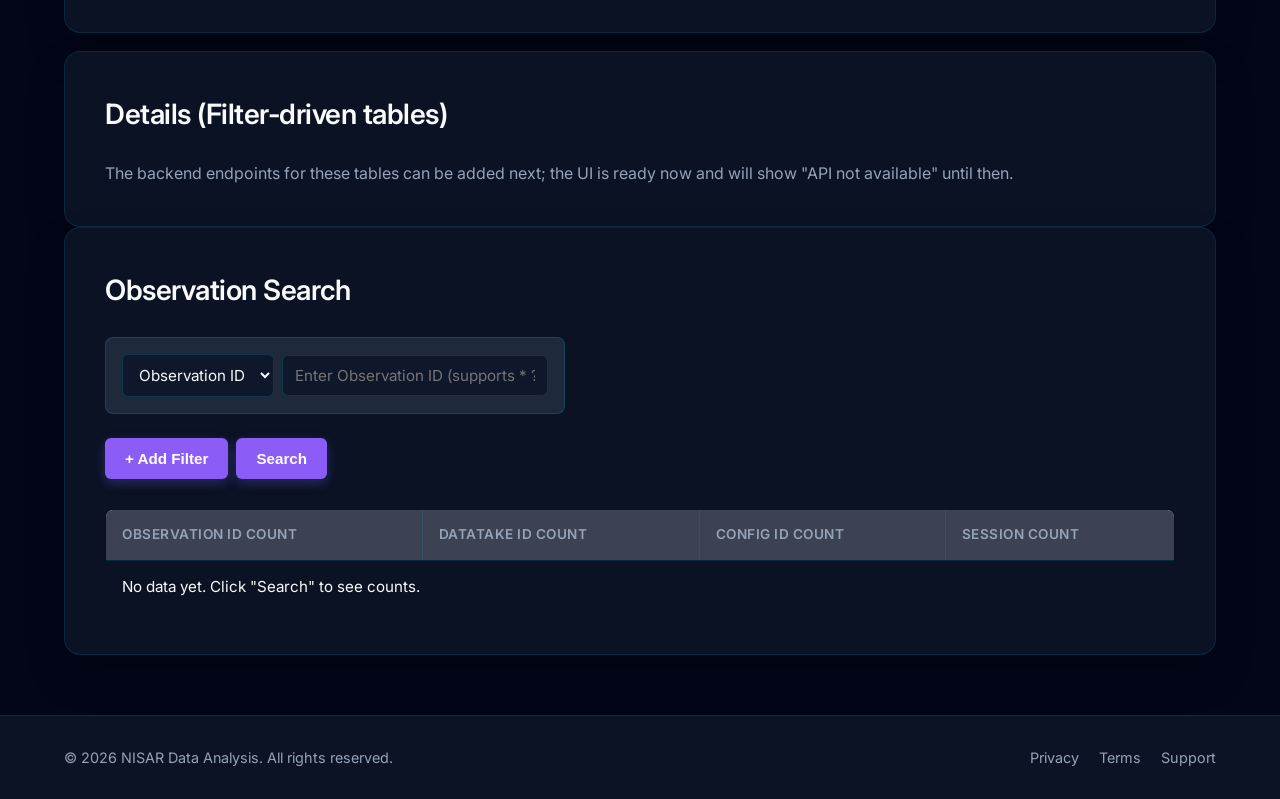
==== commit 0ab94628: "changes" ====
--- a/frontend/index.html
+++ b/frontend/index.html
@@ -22,9 +22,15 @@
             <span>NISAR Data Analysis</span>
         </div>
         <div class="nav-links">
-            <!-- <a href="#" class="active">Dashboard</a>
-            <a href="#">Observations</a>
-            <a href="#">Settings</a> -->
+            <div class="nav-dropdown">
+                <button class="nav-btn" id="failedDropdownToggle">
+                    Failed Observation
+                </button>
+                <div class="nav-dropdown-menu" id="failedDropdownMenu">
+                    <button data-failed-view="l0">L0 Failed</button>
+                    <button data-failed-view="dpgs">DPGS Failed</button>
+                </div>
+            </div>
         </div>
         <div class="nav-profile" style="display: flex; align-items: center; gap: 16px;">
             <button class="theme-toggle" id="themeToggle" aria-label="Toggle theme">
@@ -61,6 +67,10 @@
 
         <observations-app></observations-app>
 
+        <!-- Failed observations views -->
+        <section id="failed-l0-view"></section>
+        <section id="failed-dpgs-view"></section>
+
     </main>
 
     <!-- Footer -->
--- a/frontend/css/styles.css
+++ b/frontend/css/styles.css
@@ -108,6 +108,53 @@
     color: #fff;
 }
 
+.nav-dropdown {
+    position: relative;
+}
+
+.nav-btn {
+    background: transparent;
+    border-radius: 999px;
+    padding: 8px 16px;
+    font-size: 0.9rem;
+    font-weight: 500;
+    color: var(--text-main);
+    box-shadow: none;
+}
+
+.nav-btn:hover {
+    background: rgba(148, 163, 184, 0.18);
+    transform: none;
+    box-shadow: none;
+}
+
+.nav-dropdown-menu {
+    position: absolute;
+    top: 110%;
+    right: 0;
+    min-width: 160px;
+    padding: 8px;
+    border-radius: 12px;
+    background: var(--surface);
+    border: 1px solid var(--glass-border);
+    box-shadow: 0 18px 45px rgba(15, 23, 42, 0.45);
+    display: none;
+    z-index: 1200;
+}
+
+.nav-dropdown-menu button {
+    width: 100%;
+    justify-content: flex-start;
+    padding: 8px 10px;
+    font-size: 0.9rem;
+    box-shadow: none;
+}
+
+.nav-dropdown-menu button:hover {
+    background: rgba(148, 163, 184, 0.22);
+    transform: none;
+}
+
 .nav-profile .avatar {
     width: 40px;
     height: 40px;
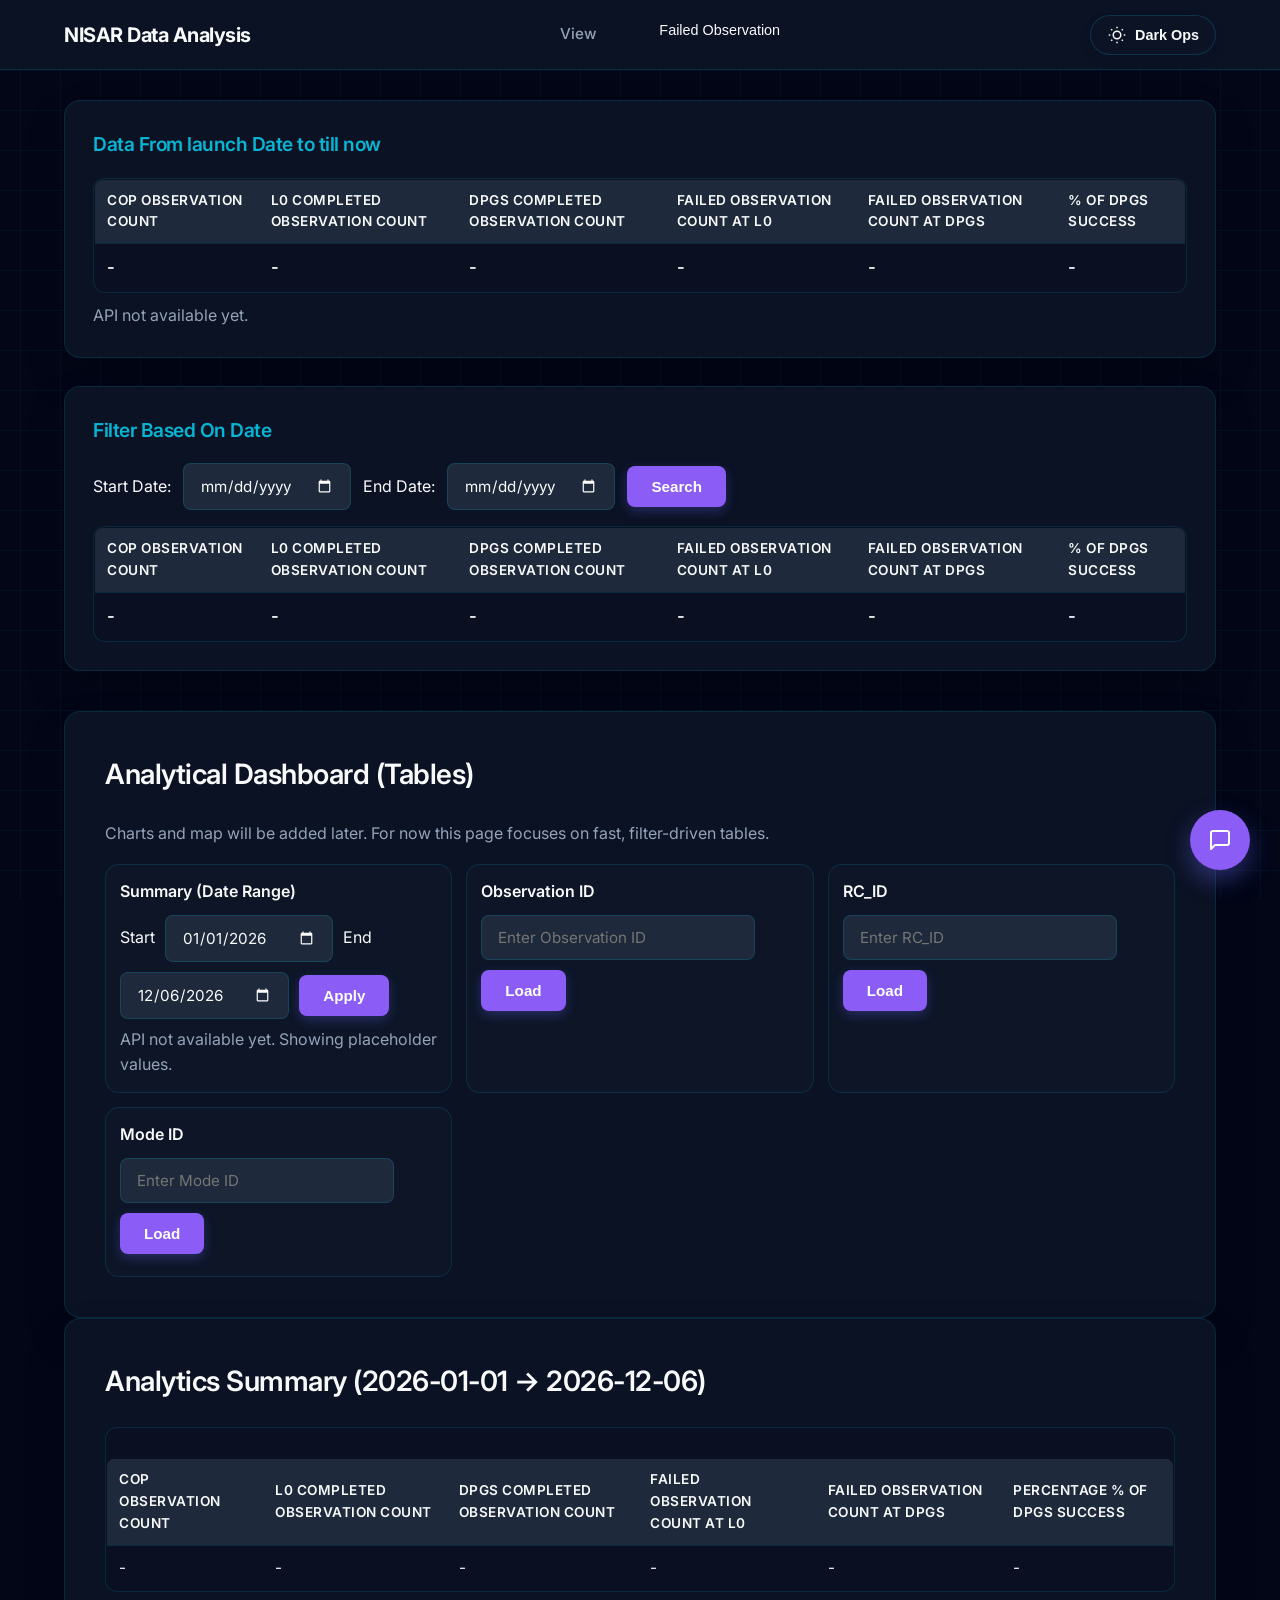
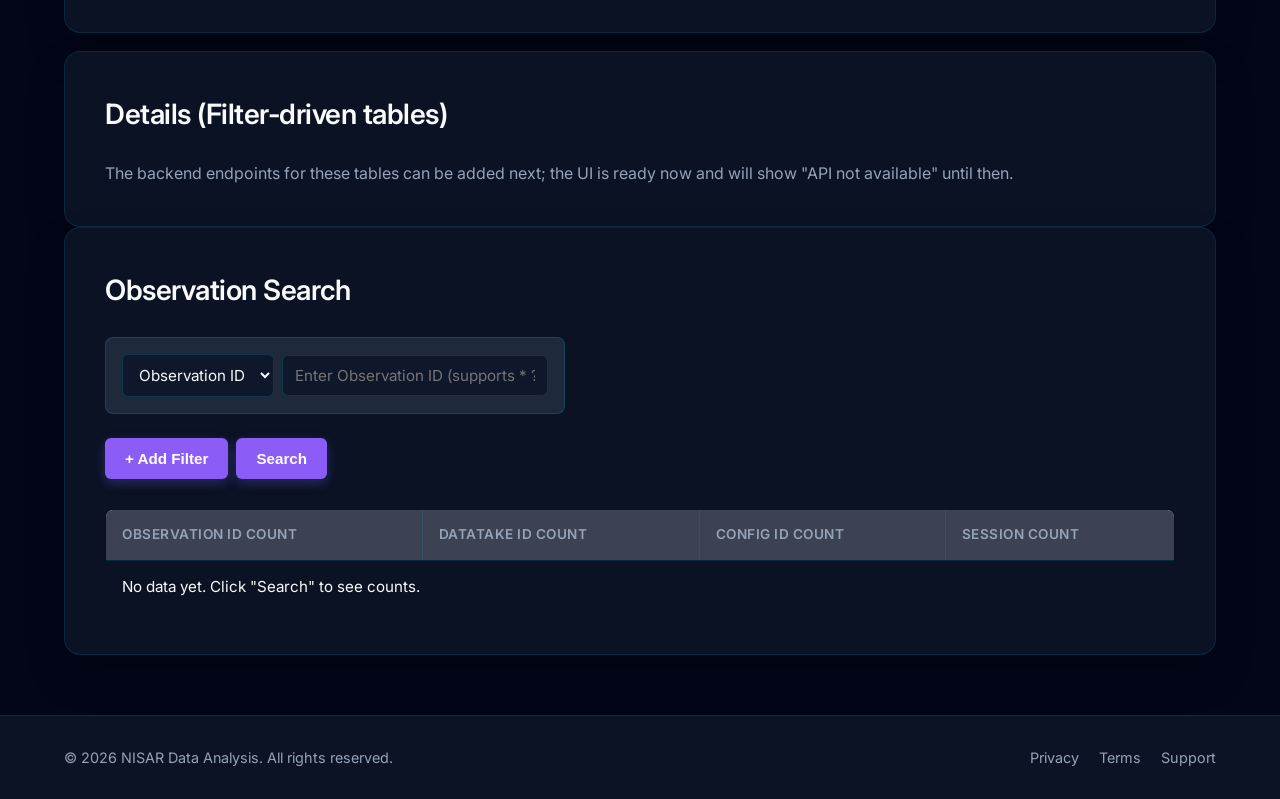
==== commit ce02c234: "changes" ====
--- a/frontend/index.html
+++ b/frontend/index.html
@@ -22,6 +22,7 @@
             <span>NISAR Data Analysis</span>
         </div>
         <div class="nav-links">
+            <a href="dashboard.html" class="nav-btn" style="text-decoration: none; display: inline-flex; align-items: center; justify-content: center;">View</a>
             <div class="nav-dropdown">
                 <button class="nav-btn" id="failedDropdownToggle">
                     Failed Observation
